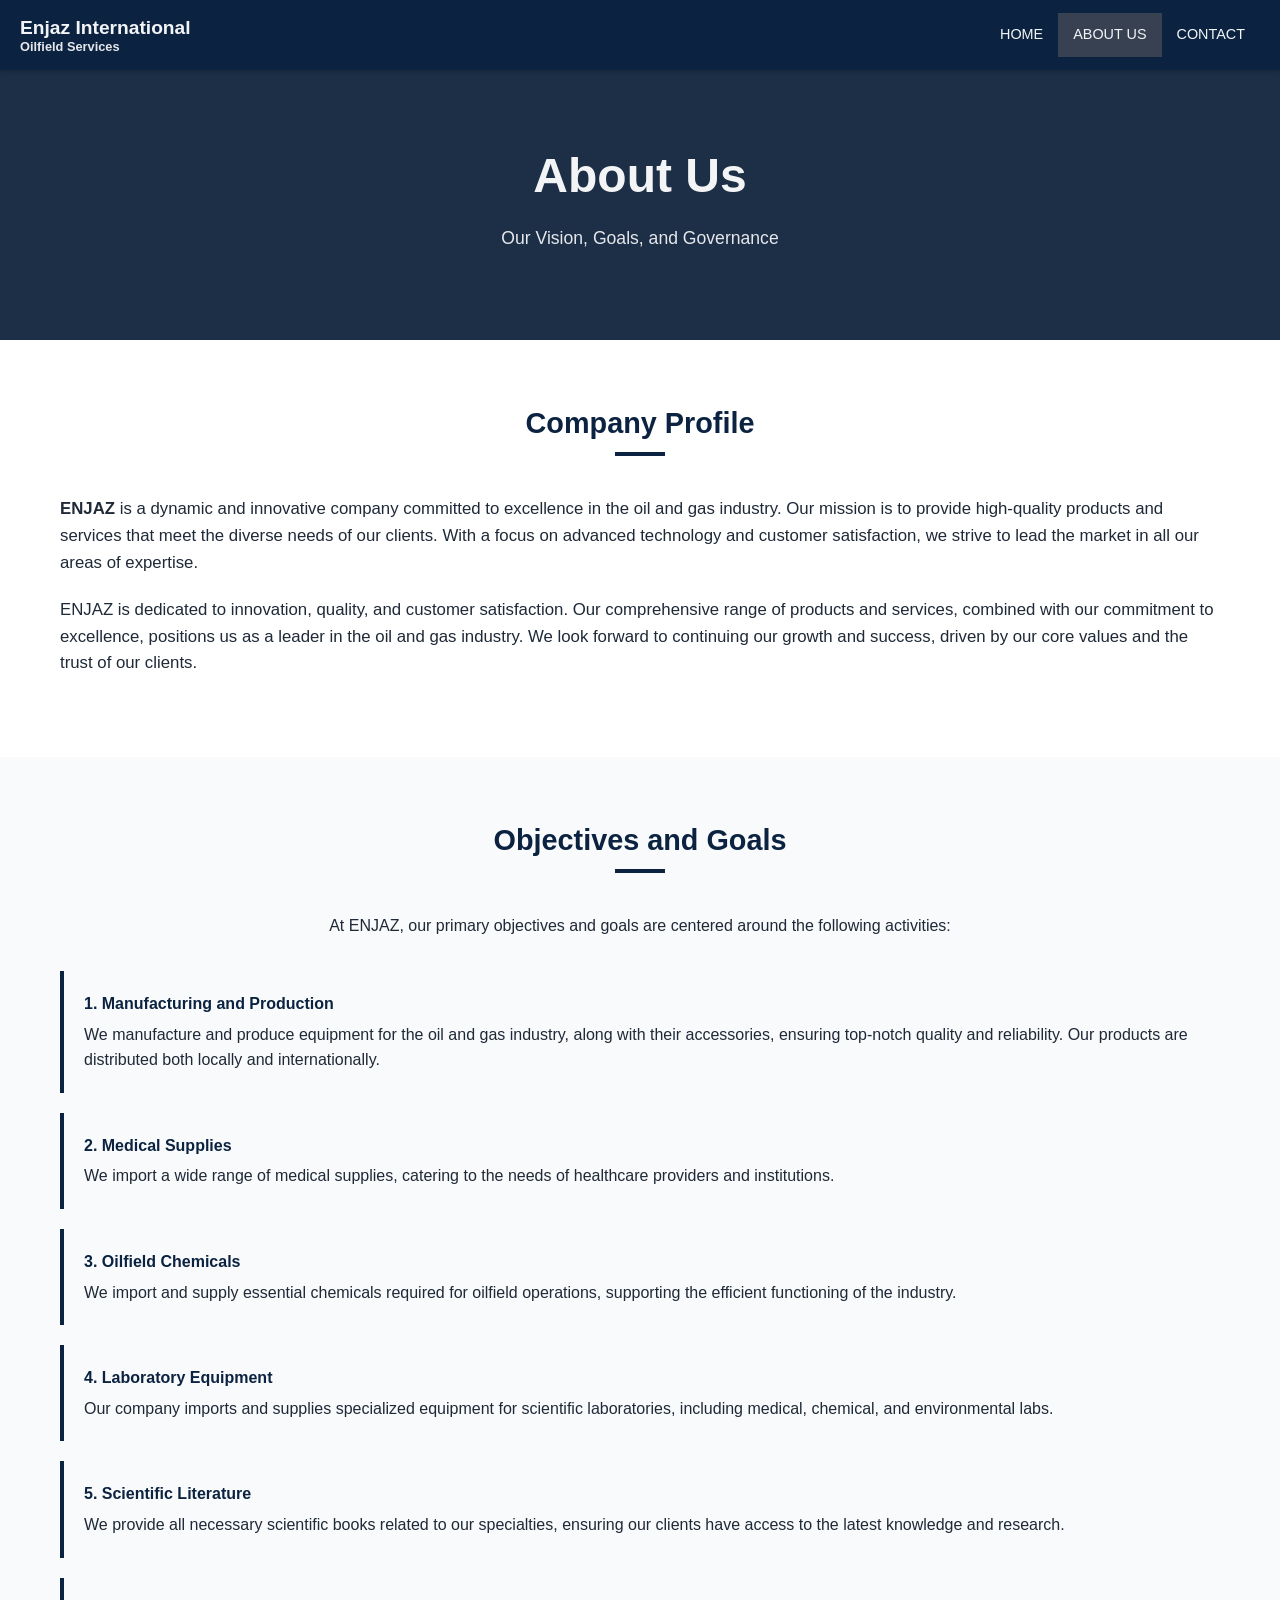
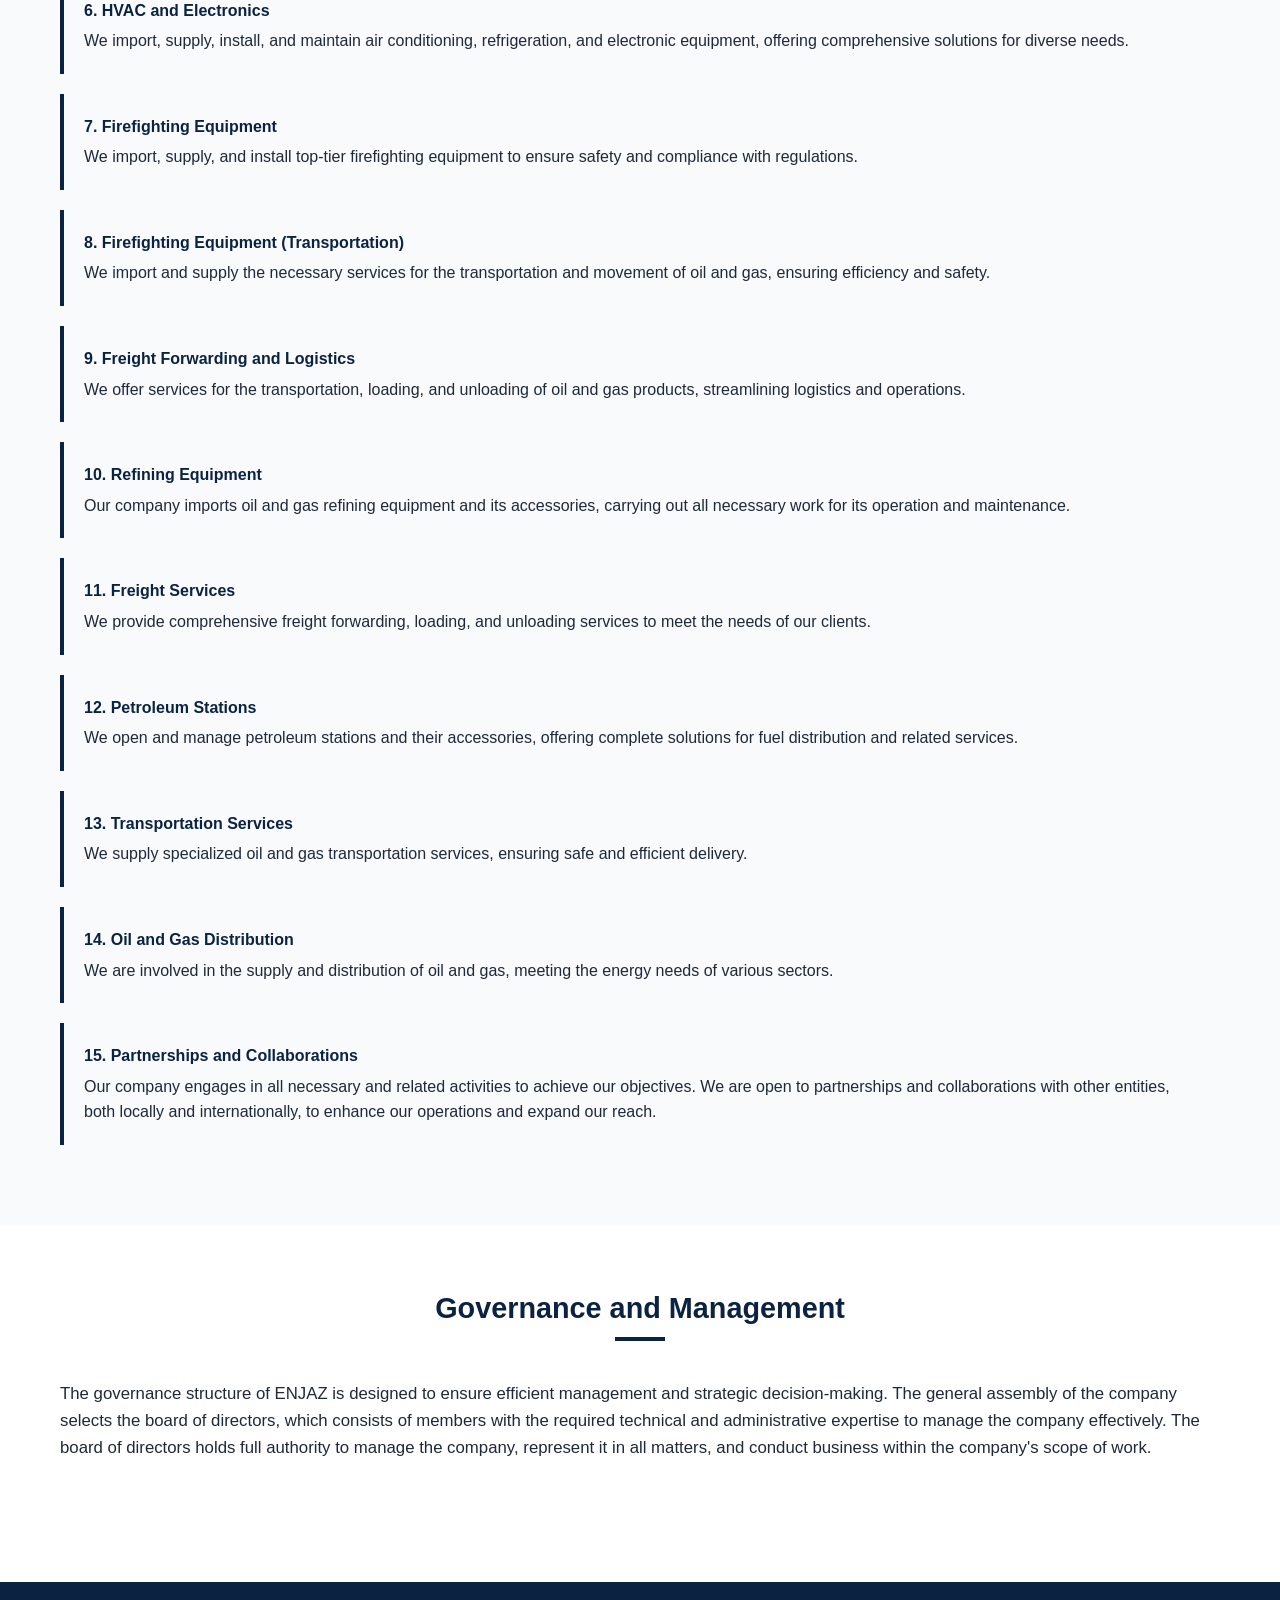
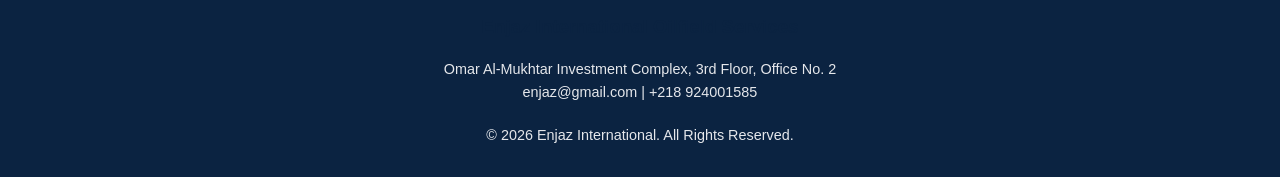
==== about.html @ f9f7088e "First Look" ====
<!DOCTYPE html>
<html lang="en">
<head>
    <meta charset="UTF-8">
    <meta name="viewport" content="width=device-width, initial-scale=1.0, maximum-scale=1.0, user-scalable=no">
    <title>About Us - Enjaz International</title>
    <meta name="description" content="Learn more about ENJAZ, our objectives, goals, and governance in the oil and gas industry.">
    <link rel="stylesheet" href="style.css">
</head>
<body>
    <nav class="navbar">
        <a href="index.html" class="nav-brand">
            Enjaz International
            <span>Oilfield Services</span>
        </a>
        <div class="hamburger" id="hamburger">
            <span></span>
            <span></span>
            <span></span>
        </div>
        <div class="nav-menu" id="nav-menu">
            <a href="index.html" class="nav-item">Home</a>
            <a href="about.html" class="nav-item active">About Us</a>
            <a href="contact.html" class="nav-item">Contact</a>
        </div>
    </nav>

    <header class="hero" style="min-height: 250px; height: 30vh;">
        <div class="hero-overlay"></div>
        <div class="hero-content">
            <h1 class="hero-title">About Us</h1>
            <p class="hero-subtitle">Our Vision, Goals, and Governance</p>
        </div>
    </header>

    <section class="section">
        <div class="container">
            <h2 class="section-title">Company Profile</h2>
            <div class="about-content">
                <p><strong>ENJAZ</strong> is a dynamic and innovative company committed to excellence in the oil and gas industry. Our mission is to provide high-quality products and services that meet the diverse needs of our clients. With a focus on advanced technology and customer satisfaction, we strive to lead the market in all our areas of expertise.</p>
                <p>ENJAZ is dedicated to innovation, quality, and customer satisfaction. Our comprehensive range of products and services, combined with our commitment to excellence, positions us as a leader in the oil and gas industry. We look forward to continuing our growth and success, driven by our core values and the trust of our clients.</p>
            </div>
        </div>
    </section>

    <section class="section section-bg">
        <div class="container">
            <h2 class="section-title">Objectives and Goals</h2>
            <p class="mb-4 text-center">At ENJAZ, our primary objectives and goals are centered around the following activities:</p>
            
            <ul class="objective-list">
                <li>
                    <h4>1. Manufacturing and Production</h4>
                    <p>We manufacture and produce equipment for the oil and gas industry, along with their accessories, ensuring top-notch quality and reliability. Our products are distributed both locally and internationally.</p>
                </li>
                <li>
                    <h4>2. Medical Supplies</h4>
                    <p>We import a wide range of medical supplies, catering to the needs of healthcare providers and institutions.</p>
                </li>
                <li>
                    <h4>3. Oilfield Chemicals</h4>
                    <p>We import and supply essential chemicals required for oilfield operations, supporting the efficient functioning of the industry.</p>
                </li>
                <li>
                    <h4>4. Laboratory Equipment</h4>
                    <p>Our company imports and supplies specialized equipment for scientific laboratories, including medical, chemical, and environmental labs.</p>
                </li>
                <li>
                    <h4>5. Scientific Literature</h4>
                    <p>We provide all necessary scientific books related to our specialties, ensuring our clients have access to the latest knowledge and research.</p>
                </li>
                <li>
                    <h4>6. HVAC and Electronics</h4>
                    <p>We import, supply, install, and maintain air conditioning, refrigeration, and electronic equipment, offering comprehensive solutions for diverse needs.</p>
                </li>
                <li>
                    <h4>7. Firefighting Equipment</h4>
                    <p>We import, supply, and install top-tier firefighting equipment to ensure safety and compliance with regulations.</p>
                </li>
                <li>
                    <h4>8. Firefighting Equipment (Transportation)</h4>
                    <p>We import and supply the necessary services for the transportation and movement of oil and gas, ensuring efficiency and safety.</p>
                </li>
                <li>
                    <h4>9. Freight Forwarding and Logistics</h4>
                    <p>We offer services for the transportation, loading, and unloading of oil and gas products, streamlining logistics and operations.</p>
                </li>
                <li>
                    <h4>10. Refining Equipment</h4>
                    <p>Our company imports oil and gas refining equipment and its accessories, carrying out all necessary work for its operation and maintenance.</p>
                </li>
                <li>
                    <h4>11. Freight Services</h4>
                    <p>We provide comprehensive freight forwarding, loading, and unloading services to meet the needs of our clients.</p>
                </li>
                <li>
                    <h4>12. Petroleum Stations</h4>
                    <p>We open and manage petroleum stations and their accessories, offering complete solutions for fuel distribution and related services.</p>
                </li>
                <li>
                    <h4>13. Transportation Services</h4>
                    <p>We supply specialized oil and gas transportation services, ensuring safe and efficient delivery.</p>
                </li>
                <li>
                    <h4>14. Oil and Gas Distribution</h4>
                    <p>We are involved in the supply and distribution of oil and gas, meeting the energy needs of various sectors.</p>
                </li>
                <li>
                    <h4>15. Partnerships and Collaborations</h4>
                    <p>Our company engages in all necessary and related activities to achieve our objectives. We are open to partnerships and collaborations with other entities, both locally and internationally, to enhance our operations and expand our reach.</p>
                </li>
            </ul>
        </div>
    </section>

    <section class="section">
        <div class="container">
            <h2 class="section-title">Governance and Management</h2>
            <div class="about-content">
                <p>The governance structure of ENJAZ is designed to ensure efficient management and strategic decision-making. The general assembly of the company selects the board of directors, which consists of members with the required technical and administrative expertise to manage the company effectively. The board of directors holds full authority to manage the company, represent it in all matters, and conduct business within the company's scope of work.</p>
            </div>
        </div>
    </section>

    <footer class="footer">
        <div class="container">
            <h3>Enjaz International Oilfield Services</h3>
            <p>Omar Al-Mukhtar Investment Complex, 3rd Floor, Office No. 2</p>
            <p>enjaz@gmail.com | +218 924001585</p>
            <p style="margin-top: 20px;">&copy; 2026 Enjaz International. All Rights Reserved.</p>
        </div>
    </footer>

    <script src="script.js"></script>
</body>
</html>
---- style.css ----
/* 
  Enjaz International - CSS 
  Strictly solid colors, no gradients, mobile-first design.
*/

:root {
  --primary-color: #0b2341; /* Deep Blue from card */
  --secondary-color: #374151; /* Dark Slate */
  --accent-color: #e5e7eb; /* Metallic light tone */
  --text-main: #1f2937;
  --text-light: #f3f4f6;
  --bg-color: #ffffff;
  --bg-alt: #f9fafb;
  --nav-height: 70px;
}

* {
  margin: 0;
  padding: 0;
  box-sizing: border-box;
}

body {
  font-family: 'Segoe UI', Roboto, Helvetica, Arial, sans-serif;
  color: var(--text-main);
  background-color: var(--bg-color);
  line-height: 1.6;
  padding-top: var(--nav-height);
  overflow-x: hidden;
}

h1, h2, h3, h4 {
  color: var(--primary-color);
  margin-bottom: 1rem;
}

a {
  text-decoration: none;
  color: inherit;
}

img {
  max-width: 100%;
  height: auto;
  display: block;
}

/* Typography */
.text-center { text-align: center; }
.mb-1 { margin-bottom: 0.5rem; }
.mb-2 { margin-bottom: 1rem; }
.mb-3 { margin-bottom: 1.5rem; }
.mb-4 { margin-bottom: 2rem; }
.mt-4 { margin-top: 2rem; }

/* Container */
.container {
  width: 100%;
  padding: 0 20px;
  max-width: 1200px;
  margin: 0 auto;
}

/* Navigation */
.navbar {
  position: fixed;
  top: 0;
  left: 0;
  width: 100%;
  height: var(--nav-height);
  background-color: var(--primary-color);
  color: var(--text-light);
  display: flex;
  align-items: center;
  justify-content: space-between;
  padding: 0 20px;
  z-index: 1000;
  box-shadow: 0 2px 5px rgba(0,0,0,0.2);
}

.nav-brand {
  font-size: 1.2rem;
  font-weight: bold;
  display: flex;
  flex-direction: column;
  line-height: 1.2;
}

.nav-brand span {
  font-size: 0.8rem;
  color: var(--accent-color);
}

.nav-menu {
  display: none; /* Mobile first, hidden by default */
  flex-direction: column;
  position: absolute;
  top: var(--nav-height);
  left: 0;
  width: 100%;
  background-color: var(--primary-color);
  box-shadow: 0 4px 6px rgba(0,0,0,0.1);
}

.nav-menu.active {
  display: flex;
}

.nav-item {
  padding: 15px 20px;
  border-top: 1px solid rgba(255,255,255,0.1);
  font-weight: 500;
  text-transform: uppercase;
  font-size: 0.9rem;
}

.nav-item:hover, .nav-item.active {
  background-color: var(--secondary-color);
}

.hamburger {
  display: flex;
  flex-direction: column;
  gap: 5px;
  cursor: pointer;
  padding: 10px;
}

.hamburger span {
  width: 25px;
  height: 3px;
  background-color: var(--text-light);
  transition: 0.3s;
}

/* Buttons */
.btn {
  display: inline-block;
  padding: 12px 24px;
  background-color: var(--primary-color);
  color: var(--text-light);
  border: none;
  border-radius: 4px;
  font-size: 1rem;
  font-weight: 600;
  cursor: pointer;
  text-align: center;
  transition: background-color 0.3s;
}

.btn:hover {
  background-color: var(--secondary-color);
}

/* Hero Section */
.hero {
  position: relative;
  height: 60vh;
  min-height: 400px;
  background-color: var(--secondary-color);
  display: flex;
  align-items: center;
  justify-content: center;
  color: var(--text-light);
  text-align: center;
  overflow: hidden;
}

.hero-slider {
  position: absolute;
  top: 0;
  left: 0;
  width: 100%;
  height: 100%;
  z-index: 1;
}

.slide {
  position: absolute;
  top: 0;
  left: 0;
  width: 100%;
  height: 100%;
  background-size: cover;
  background-position: center;
  opacity: 0;
  transition: opacity 1s ease-in-out;
}

.slide.active {
  opacity: 1;
}

.hero-overlay {
  position: absolute;
  top: 0;
  left: 0;
  width: 100%;
  height: 100%;
  background-color: rgba(11, 35, 65, 0.6); /* Solid color overlay with opacity */
  z-index: 2;
}

.hero-content {
  position: relative;
  z-index: 3;
  padding: 0 20px;
}

.hero-title {
  font-size: 2rem;
  margin-bottom: 10px;
  color: var(--text-light);
}

.hero-subtitle {
  font-size: 1.1rem;
  margin-bottom: 20px;
  color: var(--accent-color);
}

/* Sections */
.section {
  padding: 60px 0;
}

.section-bg {
  background-color: var(--bg-alt);
}

.section-title {
  text-align: center;
  margin-bottom: 40px;
  font-size: 1.8rem;
  position: relative;
  padding-bottom: 10px;
}

.section-title::after {
  content: '';
  position: absolute;
  bottom: 0;
  left: 50%;
  transform: translateX(-50%);
  width: 50px;
  height: 4px;
  background-color: var(--primary-color);
}

/* Cards / Grid */
.grid {
  display: grid;
  grid-template-columns: 1fr;
  gap: 20px;
}

.service-card {
  background-color: var(--bg-color);
  border: 1px solid var(--accent-color);
  padding: 25px 20px;
  border-radius: 6px;
  box-shadow: 0 2px 4px rgba(0,0,0,0.05);
}

.service-card h3 {
  font-size: 1.2rem;
  margin-bottom: 15px;
}

/* Contact Info */
.contact-info {
  background-color: var(--primary-color);
  color: var(--text-light);
  padding: 30px 20px;
  border-radius: 6px;
  margin-bottom: 30px;
}

.contact-info h3 {
  color: var(--text-light);
}

.contact-item {
  display: flex;
  margin-bottom: 15px;
  align-items: flex-start;
}

.contact-icon {
  margin-right: 15px;
  font-weight: bold;
}

/* Contact Form */
.form-group {
  margin-bottom: 20px;
}

.form-control {
  width: 100%;
  padding: 12px 15px;
  border: 1px solid #d1d5db;
  border-radius: 4px;
  font-size: 1rem;
  font-family: inherit;
  background-color: #f9fafb;
}

.form-control:focus {
  outline: none;
  border-color: var(--primary-color);
}

textarea.form-control {
  resize: vertical;
  min-height: 120px;
}

/* About Content */
.about-content {
  font-size: 1.05rem;
}

.about-content p {
  margin-bottom: 20px;
}

.objective-list {
  list-style-type: none;
}

.objective-list li {
  margin-bottom: 20px;
  padding: 20px;
  background-color: var(--bg-alt);
  border-left: 4px solid var(--primary-color);
  border-radius: 0 4px 4px 0;
}

.objective-list h4 {
  margin-bottom: 5px;
}

/* Footer */
.footer {
  background-color: var(--primary-color);
  color: var(--text-light);
  text-align: center;
  padding: 30px 20px;
  margin-top: 40px;
}

.footer p {
  font-size: 0.9rem;
  color: var(--accent-color);
}

/* Image styling */
.img-responsive {
  border-radius: 6px;
  box-shadow: 0 4px 6px rgba(0,0,0,0.1);
  margin-bottom: 20px;
}

/* Desktop Styles */
@media (min-width: 768px) {
  .nav-menu {
    display: flex !important; /* Override mobile JS inline style if any */
    flex-direction: row;
    position: static;
    width: auto;
    background-color: transparent;
    box-shadow: none;
  }
  
  .nav-item {
    border: none;
    padding: 10px 15px;
  }

  .hamburger {
    display: none;
  }

  .grid {
    grid-template-columns: repeat(2, 1fr);
  }
  
  .grid-3 {
    grid-template-columns: repeat(3, 1fr);
  }

  .hero-title {
    font-size: 3rem;
  }

  .hero {
    height: 70vh;
  }
  
  .contact-wrapper {
    display: grid;
    grid-template-columns: 1fr 2fr;
    gap: 40px;
  }
  
  .contact-info {
    margin-bottom: 0;
  }
}
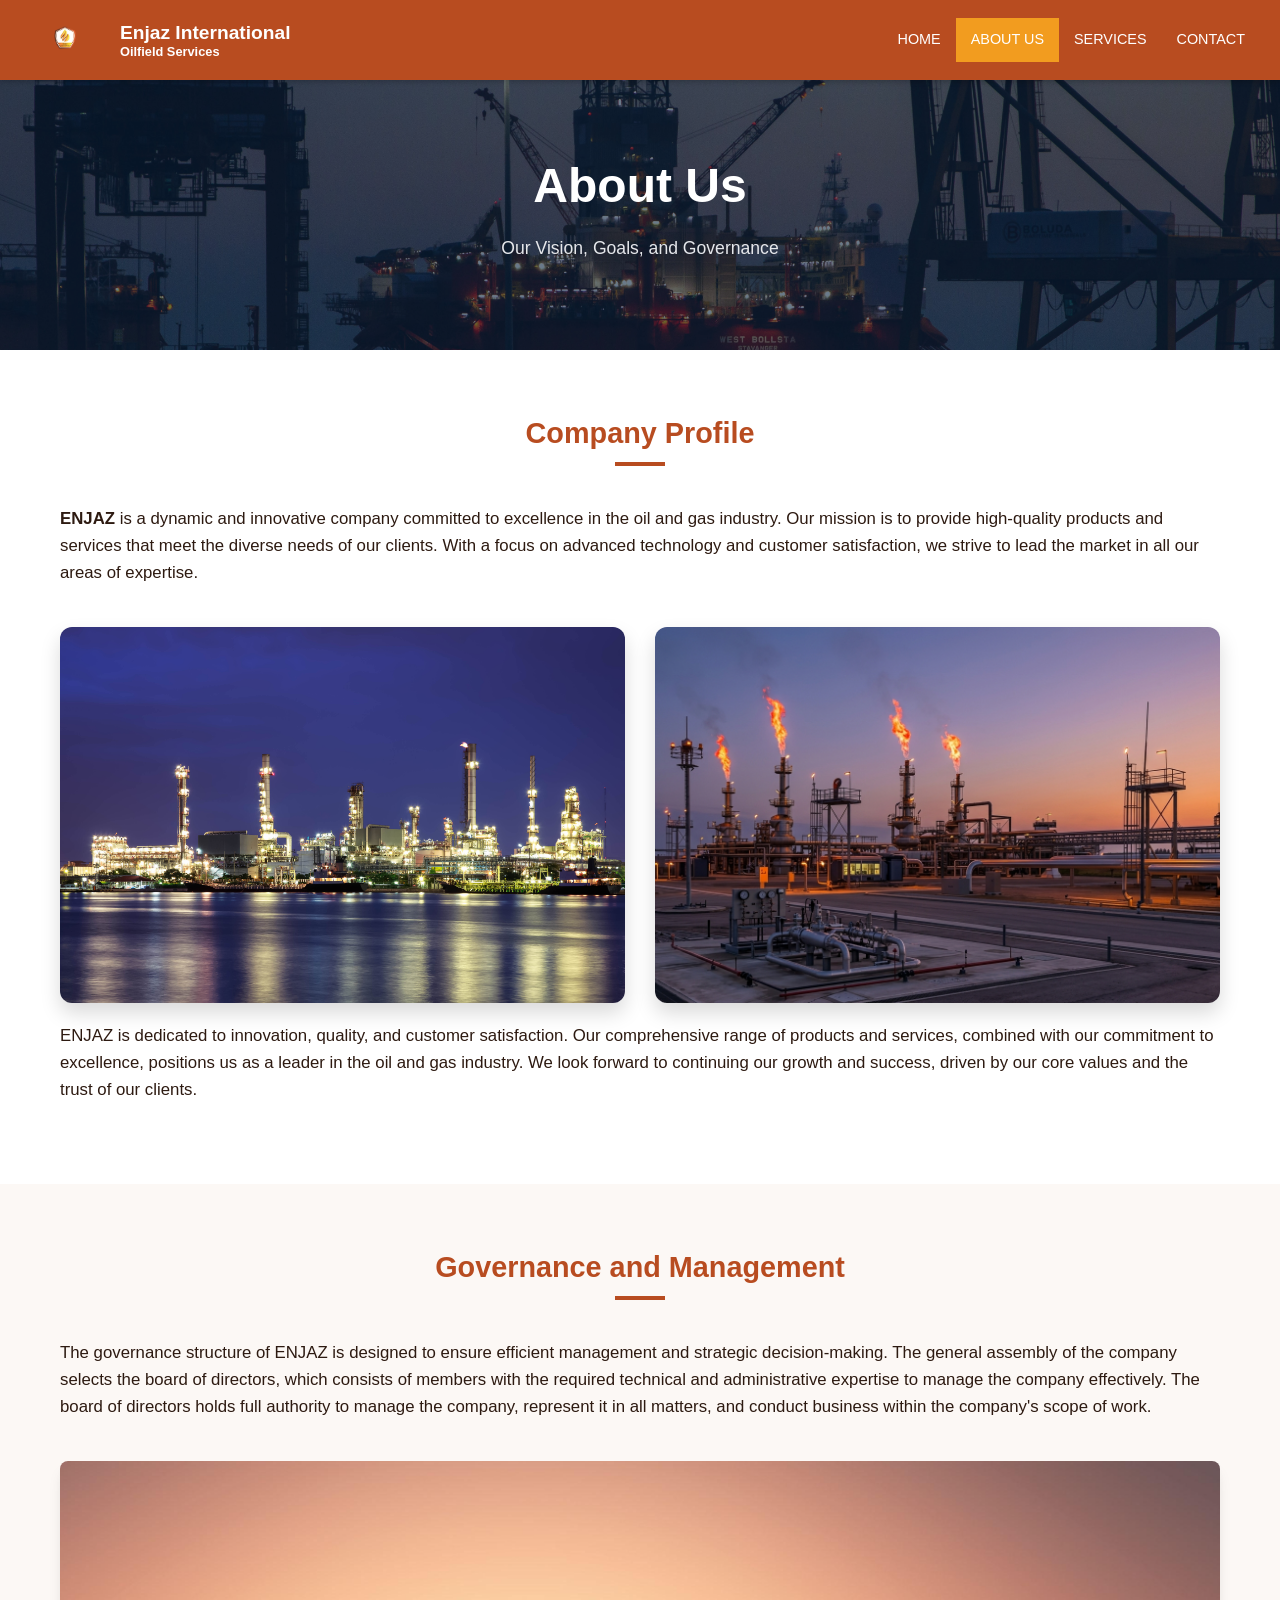
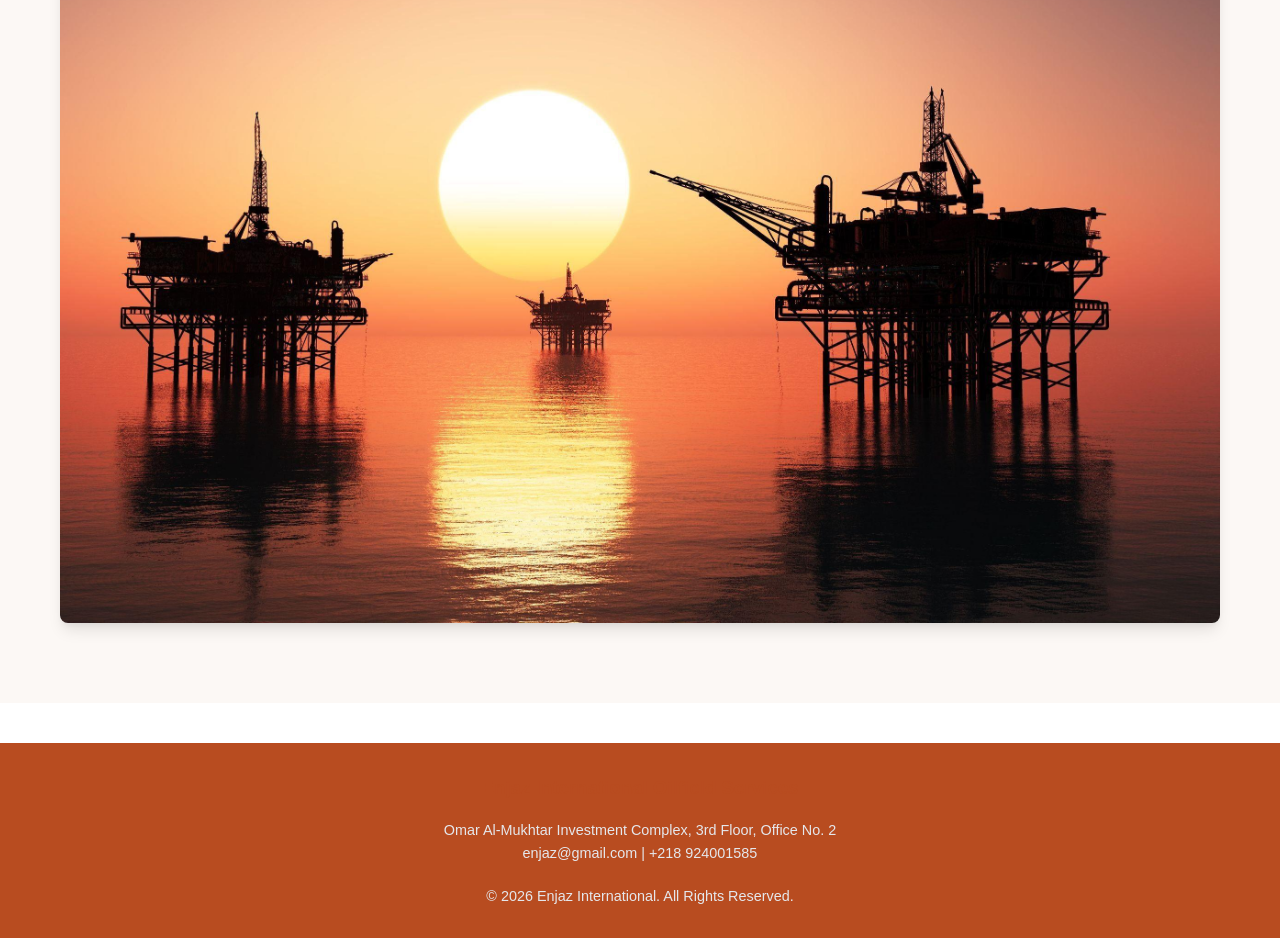
==== commit 131e6cbe: "feat: add services page, update navigation, and enhance site content with new assets and documentati" ====
--- a/about.html
+++ b/about.html
@@ -10,8 +10,11 @@
 <body>
     <nav class="navbar">
         <a href="index.html" class="nav-brand">
-            Enjaz International
-            <span>Oilfield Services</span>
+            <img src="Images/Logo.png" alt="Enjaz Logo">
+            <div class="nav-brand-text">
+                Enjaz International
+                <span>Oilfield Services</span>
+            </div>
         </a>
         <div class="hamburger" id="hamburger">
             <span></span>
@@ -21,11 +24,12 @@
         <div class="nav-menu" id="nav-menu">
             <a href="index.html" class="nav-item">Home</a>
             <a href="about.html" class="nav-item active">About Us</a>
+            <a href="services.html" class="nav-item">Services</a>
             <a href="contact.html" class="nav-item">Contact</a>
         </div>
     </nav>
 
-    <header class="hero" style="min-height: 250px; height: 30vh;">
+    <header class="hero" style="min-height: 250px; height: 30vh; background-image: url('Images/pump5.jpg'); background-size: cover; background-position: center;">
         <div class="hero-overlay"></div>
         <div class="hero-content">
             <h1 class="hero-title">About Us</h1>
@@ -34,90 +38,25 @@
     </header>
 
     <section class="section">
-        <div class="container">
+        <div class="container reveal">
             <h2 class="section-title">Company Profile</h2>
             <div class="about-content">
                 <p><strong>ENJAZ</strong> is a dynamic and innovative company committed to excellence in the oil and gas industry. Our mission is to provide high-quality products and services that meet the diverse needs of our clients. With a focus on advanced technology and customer satisfaction, we strive to lead the market in all our areas of expertise.</p>
-                <p>ENJAZ is dedicated to innovation, quality, and customer satisfaction. Our comprehensive range of products and services, combined with our commitment to excellence, positions us as a leader in the oil and gas industry. We look forward to continuing our growth and success, driven by our core values and the trust of our clients.</p>
+                <div class="img-flex-container reveal">
+                    <img src="Images/pump2.jpg" alt="Oilfield Operations">
+                    <img src="Images/pump4.jfif" alt="Industrial Equipment">
+                </div>
+                <p style="margin-top: 20px;">ENJAZ is dedicated to innovation, quality, and customer satisfaction. Our comprehensive range of products and services, combined with our commitment to excellence, positions us as a leader in the oil and gas industry. We look forward to continuing our growth and success, driven by our core values and the trust of our clients.</p>
             </div>
         </div>
     </section>
 
     <section class="section section-bg">
-        <div class="container">
-            <h2 class="section-title">Objectives and Goals</h2>
-            <p class="mb-4 text-center">At ENJAZ, our primary objectives and goals are centered around the following activities:</p>
-            
-            <ul class="objective-list">
-                <li>
-                    <h4>1. Manufacturing and Production</h4>
-                    <p>We manufacture and produce equipment for the oil and gas industry, along with their accessories, ensuring top-notch quality and reliability. Our products are distributed both locally and internationally.</p>
-                </li>
-                <li>
-                    <h4>2. Medical Supplies</h4>
-                    <p>We import a wide range of medical supplies, catering to the needs of healthcare providers and institutions.</p>
-                </li>
-                <li>
-                    <h4>3. Oilfield Chemicals</h4>
-                    <p>We import and supply essential chemicals required for oilfield operations, supporting the efficient functioning of the industry.</p>
-                </li>
-                <li>
-                    <h4>4. Laboratory Equipment</h4>
-                    <p>Our company imports and supplies specialized equipment for scientific laboratories, including medical, chemical, and environmental labs.</p>
-                </li>
-                <li>
-                    <h4>5. Scientific Literature</h4>
-                    <p>We provide all necessary scientific books related to our specialties, ensuring our clients have access to the latest knowledge and research.</p>
-                </li>
-                <li>
-                    <h4>6. HVAC and Electronics</h4>
-                    <p>We import, supply, install, and maintain air conditioning, refrigeration, and electronic equipment, offering comprehensive solutions for diverse needs.</p>
-                </li>
-                <li>
-                    <h4>7. Firefighting Equipment</h4>
-                    <p>We import, supply, and install top-tier firefighting equipment to ensure safety and compliance with regulations.</p>
-                </li>
-                <li>
-                    <h4>8. Firefighting Equipment (Transportation)</h4>
-                    <p>We import and supply the necessary services for the transportation and movement of oil and gas, ensuring efficiency and safety.</p>
-                </li>
-                <li>
-                    <h4>9. Freight Forwarding and Logistics</h4>
-                    <p>We offer services for the transportation, loading, and unloading of oil and gas products, streamlining logistics and operations.</p>
-                </li>
-                <li>
-                    <h4>10. Refining Equipment</h4>
-                    <p>Our company imports oil and gas refining equipment and its accessories, carrying out all necessary work for its operation and maintenance.</p>
-                </li>
-                <li>
-                    <h4>11. Freight Services</h4>
-                    <p>We provide comprehensive freight forwarding, loading, and unloading services to meet the needs of our clients.</p>
-                </li>
-                <li>
-                    <h4>12. Petroleum Stations</h4>
-                    <p>We open and manage petroleum stations and their accessories, offering complete solutions for fuel distribution and related services.</p>
-                </li>
-                <li>
-                    <h4>13. Transportation Services</h4>
-                    <p>We supply specialized oil and gas transportation services, ensuring safe and efficient delivery.</p>
-                </li>
-                <li>
-                    <h4>14. Oil and Gas Distribution</h4>
-                    <p>We are involved in the supply and distribution of oil and gas, meeting the energy needs of various sectors.</p>
-                </li>
-                <li>
-                    <h4>15. Partnerships and Collaborations</h4>
-                    <p>Our company engages in all necessary and related activities to achieve our objectives. We are open to partnerships and collaborations with other entities, both locally and internationally, to enhance our operations and expand our reach.</p>
-                </li>
-            </ul>
-        </div>
-    </section>
-
-    <section class="section">
-        <div class="container">
+        <div class="container reveal">
             <h2 class="section-title">Governance and Management</h2>
-            <div class="about-content">
+            <div class="about-content" style="display: flex; flex-direction: column; gap: 20px;">
                 <p>The governance structure of ENJAZ is designed to ensure efficient management and strategic decision-making. The general assembly of the company selects the board of directors, which consists of members with the required technical and administrative expertise to manage the company effectively. The board of directors holds full authority to manage the company, represent it in all matters, and conduct business within the company's scope of work.</p>
+                <img src="Images/pump3.jpg" alt="Governance" class="img-responsive reveal">
             </div>
         </div>
     </section>
--- a/style.css
+++ b/style.css
@@ -4,14 +4,14 @@
 */
 
 :root {
-  --primary-color: #0b2341; /* Deep Blue from card */
-  --secondary-color: #374151; /* Dark Slate */
-  --accent-color: #e5e7eb; /* Metallic light tone */
-  --text-main: #1f2937;
-  --text-light: #f3f4f6;
+  --primary-color: #b84c20; /* Rust Orange from logo */
+  --secondary-color: #f29c1f; /* Golden Yellow from logo */
+  --accent-color: #e5e7eb;
+  --text-main: #2d1a11;
+  --text-light: #ffffff;
   --bg-color: #ffffff;
-  --bg-alt: #f9fafb;
-  --nav-height: 70px;
+  --bg-alt: #fcf8f5;
+  --nav-height: 80px;
 }
 
 * {
@@ -79,16 +79,26 @@
 }
 
 .nav-brand {
+  display: flex;
+  align-items: center;
   font-size: 1.2rem;
   font-weight: bold;
+  line-height: 1.2;
+}
+
+.nav-brand img {
+  height: 50px;
+  margin-right: 10px;
+}
+
+.nav-brand-text {
   display: flex;
   flex-direction: column;
-  line-height: 1.2;
-}
-
-.nav-brand span {
+}
+
+.nav-brand-text span {
   font-size: 0.8rem;
-  color: var(--accent-color);
+  color: var(--text-light); /* Changed to light since accent is dark/gray now */
 }
 
 .nav-menu {
@@ -357,9 +367,55 @@
 
 /* Image styling */
 .img-responsive {
-  border-radius: 6px;
-  box-shadow: 0 4px 6px rgba(0,0,0,0.1);
+  border-radius: 8px;
+  box-shadow: 0 10px 15px -3px rgba(0,0,0,0.1), 0 4px 6px -2px rgba(0,0,0,0.05);
   margin-bottom: 20px;
+  width: 100%;
+  transition: transform 0.3s ease;
+}
+
+.img-responsive:hover {
+  transform: translateY(-5px);
+}
+
+.img-flex-container {
+  display: grid;
+  grid-template-columns: 1fr;
+  gap: 30px;
+  margin-top: 40px;
+}
+
+.img-flex-container img {
+  width: 100%;
+  height: 100%;
+  object-fit: cover;
+  border-radius: 12px;
+  box-shadow: 0 10px 20px rgba(0,0,0,0.15);
+  transition: transform 0.4s ease, box-shadow 0.4s ease;
+}
+
+.img-flex-container img:hover {
+  transform: translateY(-8px) scale(1.02);
+  box-shadow: 0 15px 30px rgba(0,0,0,0.2);
+}
+
+@media (min-width: 768px) {
+  .img-flex-container {
+    grid-template-columns: repeat(2, 1fr);
+    align-items: stretch;
+  }
+}
+
+/* Scroll Reveal Animation */
+.reveal {
+  opacity: 0;
+  transform: translateY(30px);
+  transition: opacity 0.8s ease-out, transform 0.8s ease-out;
+}
+
+.reveal.active {
+  opacity: 1;
+  transform: translateY(0);
 }
 
 /* Desktop Styles */
